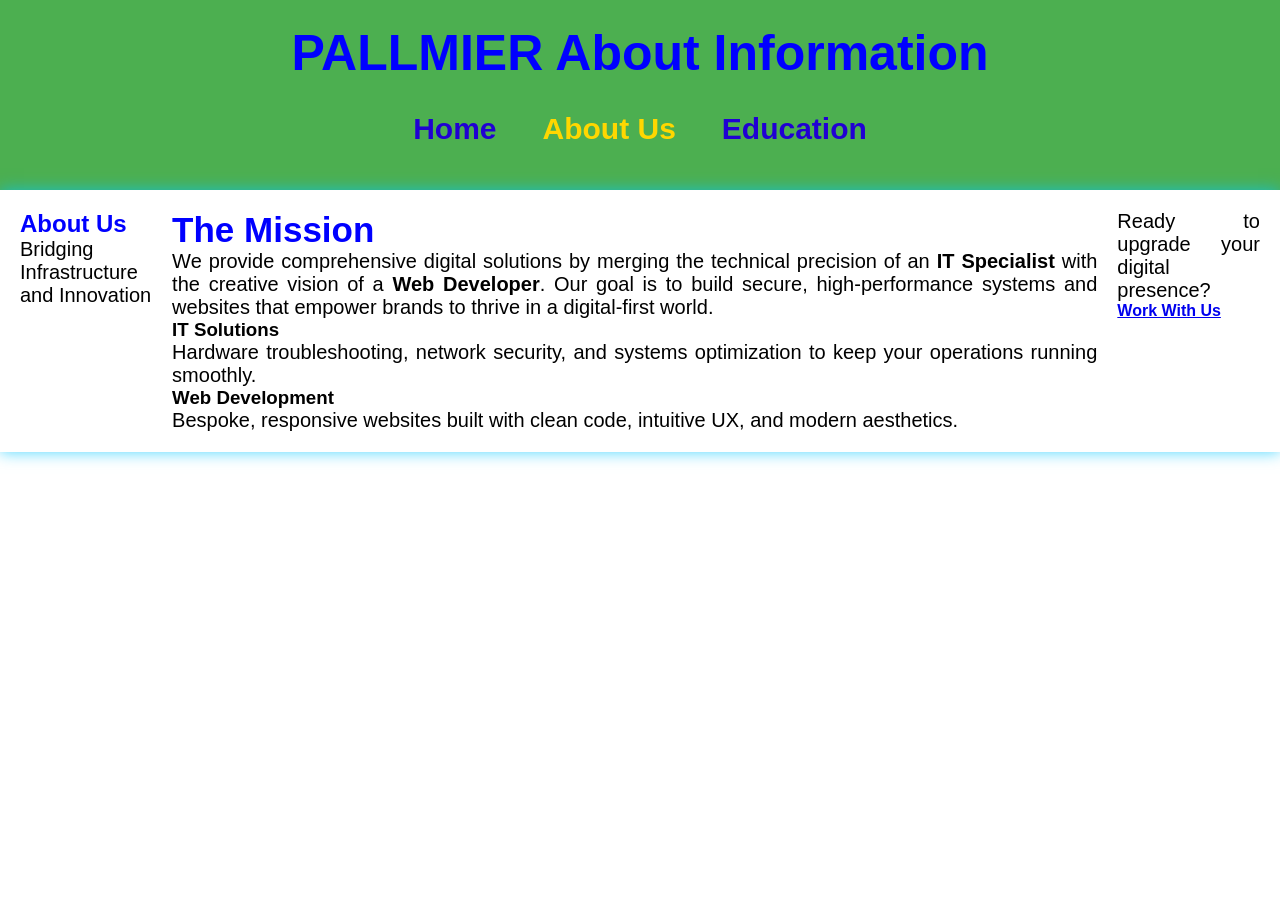
==== about.HTML @ 3b6dd208 "Update about.HTML" ====
<!DOCTYPE html>
<html lang="en">
<head>
    <meta charset="UTF-8">
    <meta name="viewport" content="width=device-width, initial-scale=1.0">
    <title>About-Info</title>
    <link rel="stylesheet" href="styles.css">

</head>
<body>
    <header>
        <h1>PALLMIER About Information</h1>
        <home class="home">
            <div class="home-content">
        <nav>
            <ul>
                <li><a href="home.html">Home</a></li>
				<li><p class="#">About Us</p></li>
                <li><a href="Education.html">Education</a></li>
                
            </div>
            </ul>
        </nav>
    </div>
    </header>
    <body>

    <section class="about-section">
        <div class="container">
            <div class="about-header">
                <h1>About Us</h1>
                <p class="subtitle">Bridging Infrastructure and Innovation</p>
            </div>

            <div class="about-content">
                <div class="about-text">
                    <h2>The Mission</h2>
                    <p>We provide comprehensive digital solutions by merging the technical precision of an <strong>IT Specialist</strong> with the creative vision of a <strong>Web Developer</strong>. Our goal is to build secure, high-performance systems and websites that empower brands to thrive in a digital-first world.</p>
                    
                    <div class="services-grid">
                        <div class="service-card">
                            <h3>IT Solutions</h3>
                            <p>Hardware troubleshooting, network security, and systems optimization to keep your operations running smoothly.</p>
                        </div>
                        <div class="service-card">
                            <h3>Web Development</h3>
                            <p>Bespoke, responsive websites built with clean code, intuitive UX, and modern aesthetics.</p>
                        </div>
                    </div>
                </div>
            </div>

            <div class="cta-box">
                <p>Ready to upgrade your digital presence?</p>
                <a href="#contact" class="btn">Work With Us</a>
            </div>
        </div>
    </section>

</body>
</html>
---- styles.css ----
body {
    .navbar {
        display: flex;
        justify-content: space-between;
        align-items: center;
        background: #333;
        color: white;
        padding: 15px;
    }

    .nav-links {
        display: flex;
        gap: 15px;
    }

    .nav-links a {
        color: white;
        text-decoration: none;
    }

    /* MAIN CONTENT */
    .container {
        display: flex;
        padding: 20px;
        gap: 20px;
        transition: 0.3s;
       box-shadow: 0 0 15px rgba(0, 198, 255, 0.7);
    }

    .sidebar {
        flex: 1;
        background: #ddd;
        padding: 20px;
    }

    .content {
        flex: 3;
        background: white;
        padding: 20px;
    }

    /* FOOTER */
    .footer {
        text-align: center;
        background: #333;
        color: white;
        padding: 10px;
    }

    /* RESPONSIVE DESIGN */
    @media (max-width: 768px) {
        .container {
            flex-direction: column;
        }

        .nav-links {
            flex-direction: column;
            align-items: center;
        }
    }
    font-family: Arial, Helvetica, sans-serif;
    margin: 0;
    padding: 0;
}

.icon {
    font-size: 100px; /* Size of the icon */
    color: #ffffff; /* Color of the icon */
    margin-bottom: 20px; /* Space below the icon */
}

header {
    background-image: url('image/J4o.gif'); /* Replace with your image path */
    background-size: cover; /* Cover the entire header */
    background-position: center; /* Center the image */
    height: 190px; /* Set a height for the header */
    color: white; /* Text color */
    display: flex; /* Use flexbox for alignment */
    flex-direction: column; /* Stack items vertically */
    justify-content: center; /* Center items vertically */
    align-items: center; /* Center items horizontally */
    text-align: center; /* Center text */

    background-color: #4CAF50;;
    color: white;
    padding: 10px 0;
    text-align: center;
}
header h1 {
    font-size: 50px;

}
    
p {
    text-align: justify;
    font-size: 20px;
}

h1 {
    color: blue;
}

h2 {
    color: blue;
    font-size: 35px;
}

a {
    font-weight: 700;
}

.active {
    /*background-color: gold !important;*/
    padding: 15px 0;
    
}
nav ul li {
    display: inline;
    margin: 0 20px;
    font-size: 25px;
}

main {
    padding: 20px;
    background-color: rgb(223, 223, 223);
}

.dropdown {
    position: relative;
    display: inline-block;
}

.dropbtn {
    background-color: none;
    color: blue;
    padding: 10px 16px;
    font-size: 16px;
    border: none;
    cursor: pointer;
}

.dropdown-content {
    display: none;
    position: absolute;
    background-color: #f9f9f9;
    font-weight: 600;
    min-width: 160px;
    z-index: 1;
}

.dropdown-content a {
    color: #0f0094;
    text-decoration: none;
    font-size: 25px;
    font-weight: bold;
    transition: color 0.3s;
    padding: 12px 16px;
    display: block;
    font-weight: 300;
}

.dropdown-content a:hover {
    color: #f1c40f;
    font-weight: 800;
}

.dropdown:hover .dropdown-content {
    display: block;
    background-color: transparent;
}

.hidden {
    display: none;
}

.short-text a {
    font-style:bold;
    font-size: 19px;
    font-weight: 700;
    position: relative;
}

.short-text a p {
    font-style:bold;
    font-size: 19px;
    font-weight: 700;
    position: relative;
}
.short-text {
    margin: 0;
}


button {

    width: 6%;
    margin-top: 10px;
    padding: 10px 15px;
    cursor: pointer;
    font-size: 9px;
    font-weight: 530;
    color: #f9f9f9;
    background-color: #525252;
    border-radius: 10px;
    background-image: url(image/J4o.gif);
}
.button :hover{
    background-color: transparent;
}

.home {
    color: #fff;
    padding: 20px 0;
    text-align: center;
    position: relative;
    bottom: 0;
    width: 100%;
}

.home-content {
    max-width: 1200px;
    margin: 0 auto;
    padding: 0 20px;
}

/* Footer Navigation */
.home nav ul {
    list-style-type: none;
    display: flex;
    justify-content: center;
    margin-top: 10px;
}

.home nav ul li {
    margin: 0 15px;
}

.home nav ul li a {
    color: #2000d3;
    text-decoration: none;
    font-size: 30px;
    transition: color 0.3s;
    font-weight: bold;
}

.home nav ul li a:hover {
    color: #f1c40f;
}

/* Footer Paragraph */
.home p {
    color: gold;
    text-decoration: none;
    font-size: 30px;
    font-weight: bold;
    transition: color 0.3s;
    padding: 0px 16px;
    display: block;

}

/* Responsive Footer */
@media (max-width: 768px) {
    .home nav ul {
        flex-direction: column;
        align-items: center;
    }

    .home nav ul li {
        margin-bottom: 10px;
    }
}

* {
    margin: 0;
    padding: 0;
    box-sizing: border-box;
}

/* Footer Styling */
.footer {
    background-color: #000000;
    color: #fff;
    padding: 20px 0;
    text-align: center;
    position: relative;
    bottom: 10px;
    width: 100%;
    height: auto;
}

.footer-content {
    max-width: 1200px;
    margin: 0 auto;
    padding: 0 20px;
}


/* Footer Navigation */
.footer nav ul {
    list-style-type: none;
    display: flex;
    justify-content: center;
    margin-top: 10px;
}

.footer nav ul li {
    margin: 0 15px;
}

.footer nav ul li a {
    color: #fff;
    text-decoration: none;
    font-size: 16px;
    transition: color 0.3s;
}

.footer nav ul li a:hover {
    color: #f1c40f;
}

/* Footer Paragraph */
.footer p {
    font-size: 14px;
    margin-bottom: 10px;
    cursor: pointer;
    position: center;
}
.footer a {
    font-size: 14px;
    margin-bottom: 10px;
    cursor: pointer;
}

/* Responsive Footer */
@media (max-width: 768px) {
    .footer nav ul {
        flex-direction: column;
        align-items: center;
    }

    .footer nav ul li {
        margin-bottom: 10px;
    }
}
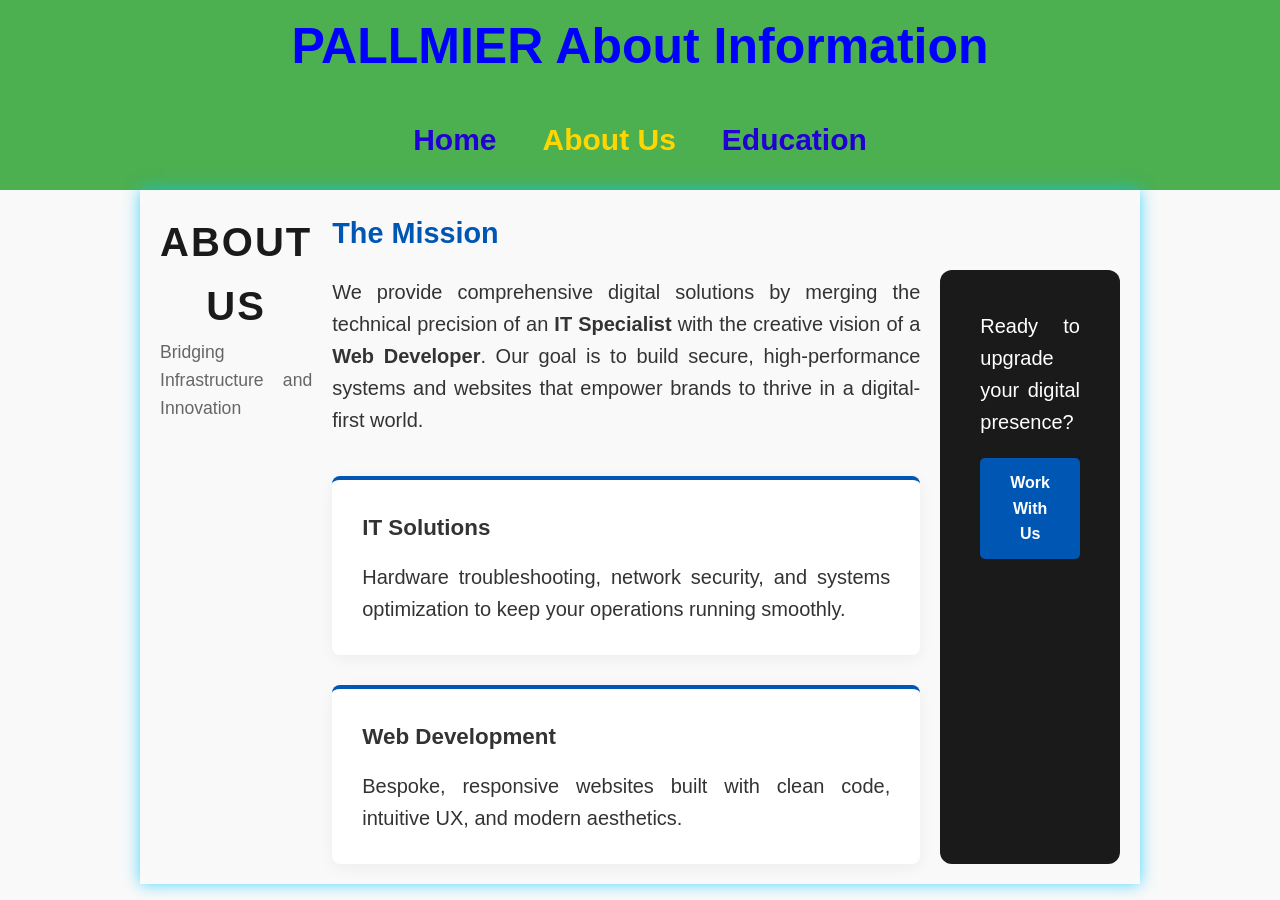
==== commit 28ba7264: "Update about.HTML" ====
--- a/about.HTML
+++ b/about.HTML
@@ -5,6 +5,7 @@
     <meta name="viewport" content="width=device-width, initial-scale=1.0">
     <title>About-Info</title>
     <link rel="stylesheet" href="styles.css">
+	<link rel="stylesheet" href="style.css">
 
 </head>
 <body>
--- a/style.css
+++ b/style.css
@@ -0,0 +1,92 @@
+* {
+    margin: 0;
+    padding: 0;
+    box-sizing: border-box;
+}
+
+body {
+    font-family: 'Inter', sans-serif;
+    line-height: 1.6;
+    color: #333;
+    background-color: #f9f9f9;
+}
+
+.container {
+    max-width: 1000px;
+    margin: 0 auto;
+    padding: 80px 20px;
+}
+
+.about-header {
+    text-align: center;
+    margin-bottom: 60px;
+}
+
+.about-header h1 {
+    font-size: 2.5rem;
+    color: #1a1a1a;
+    text-transform: uppercase;
+    letter-spacing: 2px;
+}
+
+.subtitle {
+    color: #666;
+    font-size: 1.1rem;
+}
+
+.about-text h2 {
+    font-size: 1.8rem;
+    margin-bottom: 20px;
+    color: #0056b3; /* Professional blue accent */
+}
+
+.services-grid {
+    display: grid;
+    grid-template-columns: repeat(auto-fit, minmax(300px, 1fr));
+    gap: 30px;
+    margin-top: 40px;
+}
+
+.service-card {
+    background: #fff;
+    padding: 30px;
+    border-radius: 8px;
+    box-shadow: 0 4px 15px rgba(0,0,0,0.05);
+    border-top: 4px solid #0056b3;
+}
+
+.service-card h3 {
+    margin-bottom: 15px;
+    font-size: 1.4rem;
+}
+
+.cta-box {
+    margin-top: 60px;
+    text-align: center;
+    background: #1a1a1a;
+    color: #fff;
+    padding: 40px;
+    border-radius: 12px;
+}
+
+.btn {
+    display: inline-block;
+    margin-top: 20px;
+    padding: 12px 30px;
+    background-color: #0056b3;
+    color: #fff;
+    text-decoration: none;
+    border-radius: 5px;
+    font-weight: 600;
+    transition: background 0.3s ease;
+}
+
+.btn:hover {
+    background-color: #004494;
+}
+
+/* Mobile adjustments */
+@media (max-width: 768px) {
+    .container { padding: 40px 20px; }
+    .about-header h1 { font-size: 2rem; }
+}
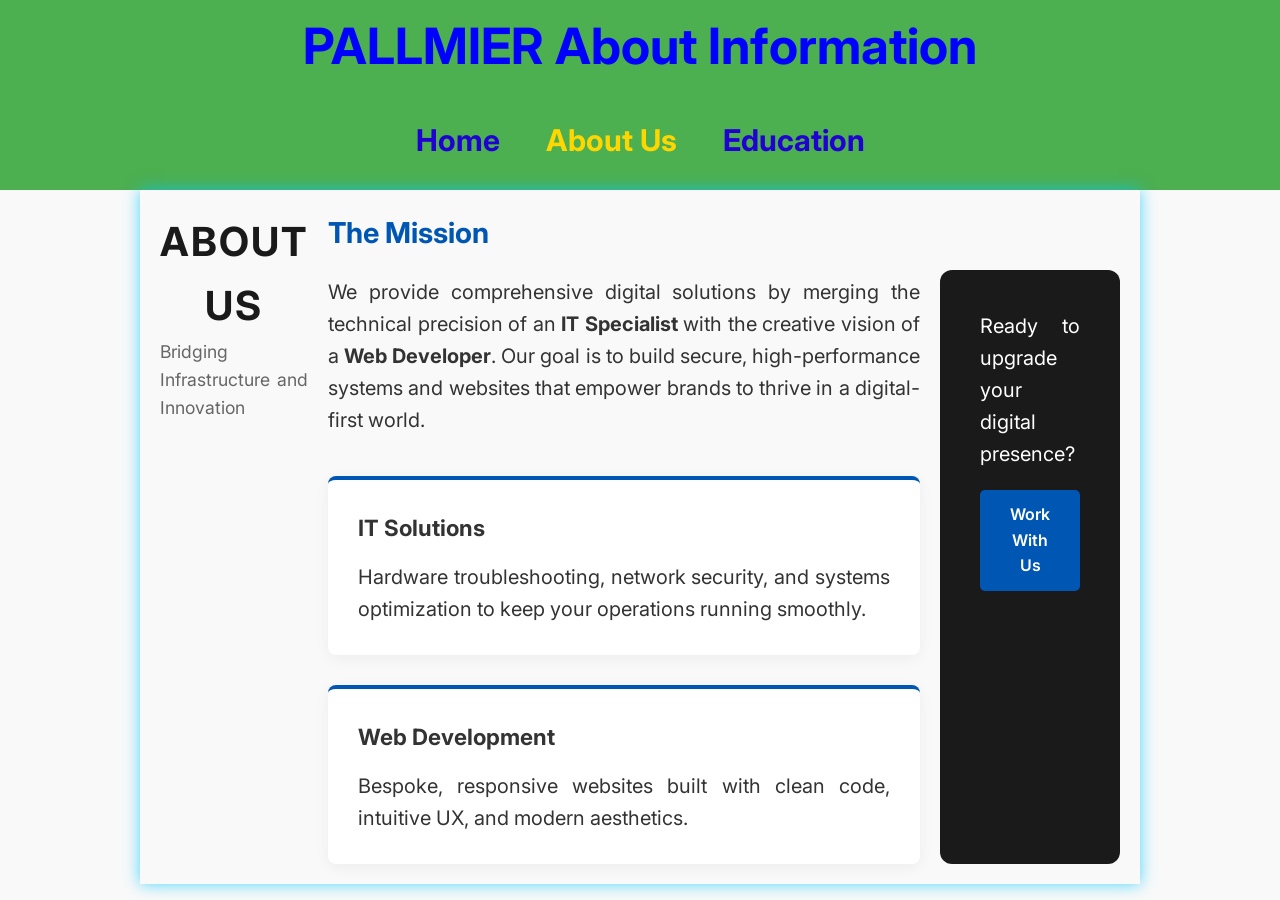
==== commit da4eaa2a: "Update about.HTML" ====
--- a/about.HTML
+++ b/about.HTML
@@ -6,6 +6,7 @@
     <title>About-Info</title>
     <link rel="stylesheet" href="styles.css">
 	<link rel="stylesheet" href="style.css">
+	<link href="https://fonts.googleapis.com/css2?family=Inter:wght@300;400;600&display=swap" rel="stylesheet">
 
 </head>
 <body>
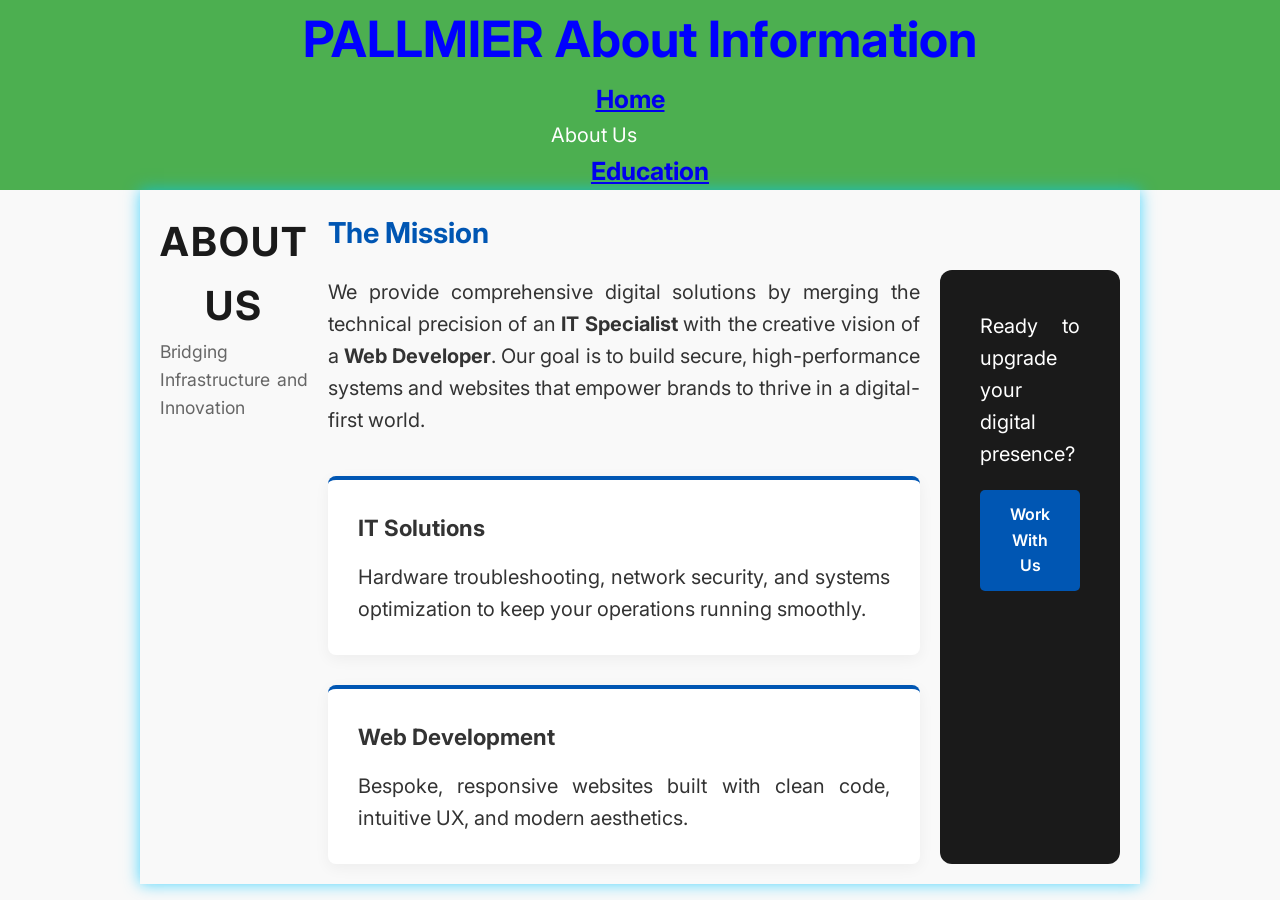
==== commit 8621a931: "Update about.HTML" ====
--- a/about.HTML
+++ b/about.HTML
@@ -12,7 +12,6 @@
 <body>
     <header>
         <h1>PALLMIER About Information</h1>
-        <home class="home">
             <div class="home-content">
         <nav>
             <ul>
--- a/styles.css
+++ b/styles.css
@@ -1,23 +1,5 @@
 body {
-    .navbar {
-        display: flex;
-        justify-content: space-between;
-        align-items: center;
-        background: #333;
-        color: white;
-        padding: 15px;
-    }
-
-    .nav-links {
-        display: flex;
-        gap: 15px;
-    }
-
-    .nav-links a {
-        color: white;
-        text-decoration: none;
-    }
-
+    
     /* MAIN CONTENT */
     .container {
         display: flex;
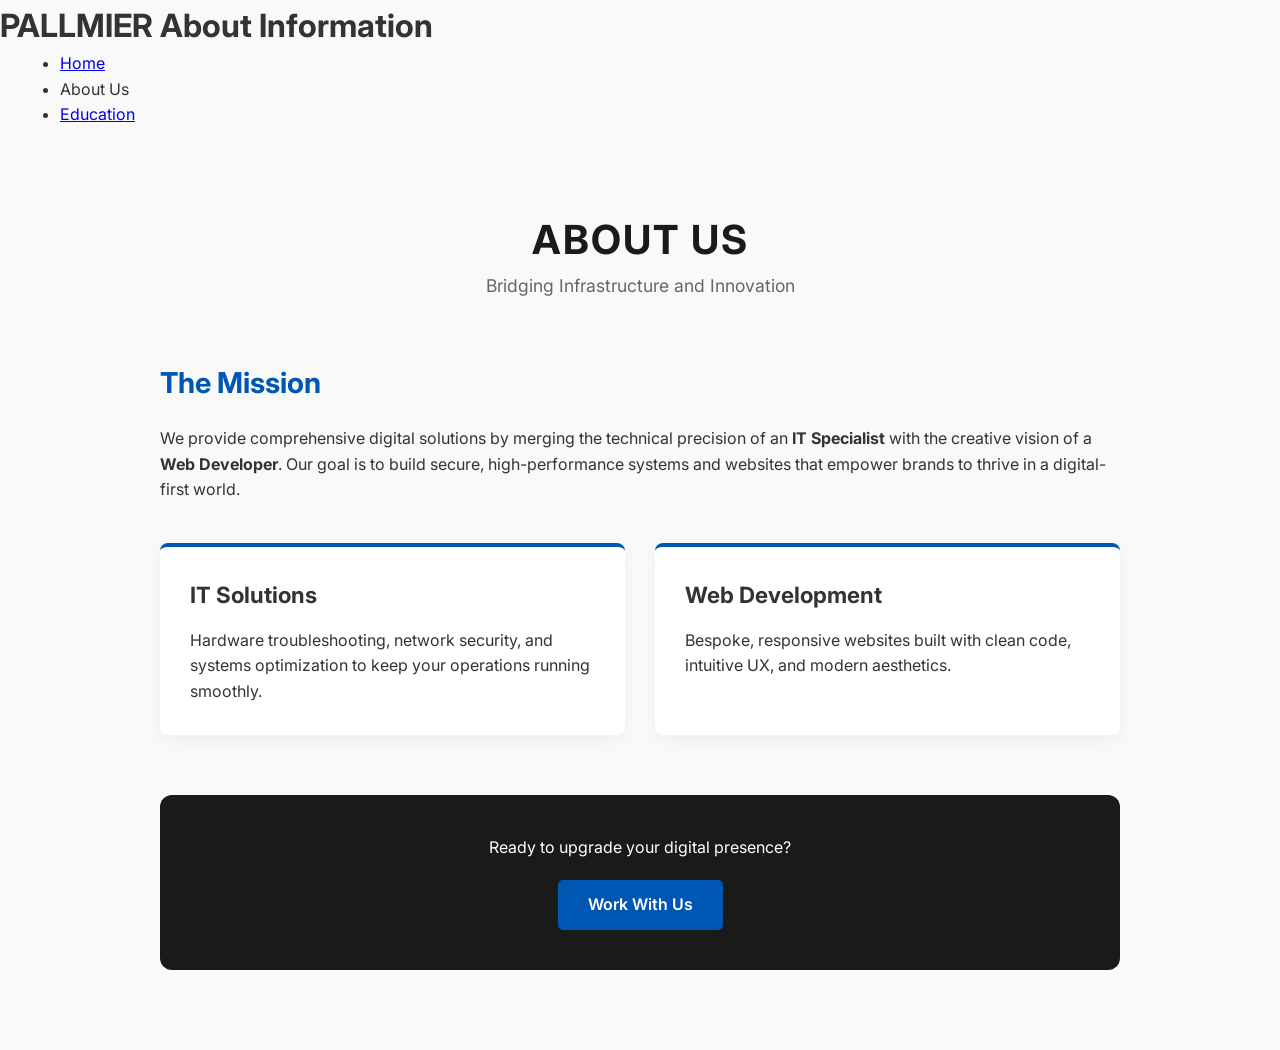
==== commit f9bece6e: "Update about.HTML" ====
--- a/about.HTML
+++ b/about.HTML
@@ -4,7 +4,6 @@
     <meta charset="UTF-8">
     <meta name="viewport" content="width=device-width, initial-scale=1.0">
     <title>About-Info</title>
-    <link rel="stylesheet" href="styles.css">
 	<link rel="stylesheet" href="style.css">
 	<link href="https://fonts.googleapis.com/css2?family=Inter:wght@300;400;600&display=swap" rel="stylesheet">
 
--- a/style.css
+++ b/style.css
@@ -89,4 +89,54 @@
 @media (max-width: 768px) {
     .container { padding: 40px 20px; }
     .about-header h1 { font-size: 2rem; }
-}+}
+.home {
+    color: #fff;
+    padding: 20px 0;
+    text-align: center;
+    position: relative;
+    bottom: 0;
+    width: 100%;
+}
+
+.home-content {
+    max-width: 1200px;
+    margin: 0 auto;
+    padding: 0 20px;
+}
+
+/* Footer Navigation */
+.home nav ul {
+    list-style-type: none;
+    display: flex;
+    justify-content: center;
+    margin-top: 10px;
+}
+
+.home nav ul li {
+    margin: 0 15px;
+}
+
+.home nav ul li a {
+    color: #2000d3;
+    text-decoration: none;
+    font-size: 30px;
+    transition: color 0.3s;
+    font-weight: bold;
+}
+
+.home nav ul li a:hover {
+    color: #f1c40f;
+}
+
+/* Footer Paragraph */
+.home p {
+    color: gold;
+    text-decoration: none;
+    font-size: 30px;
+    font-weight: bold;
+    transition: color 0.3s;
+    padding: 0px 16px;
+    display: block;
+
+}
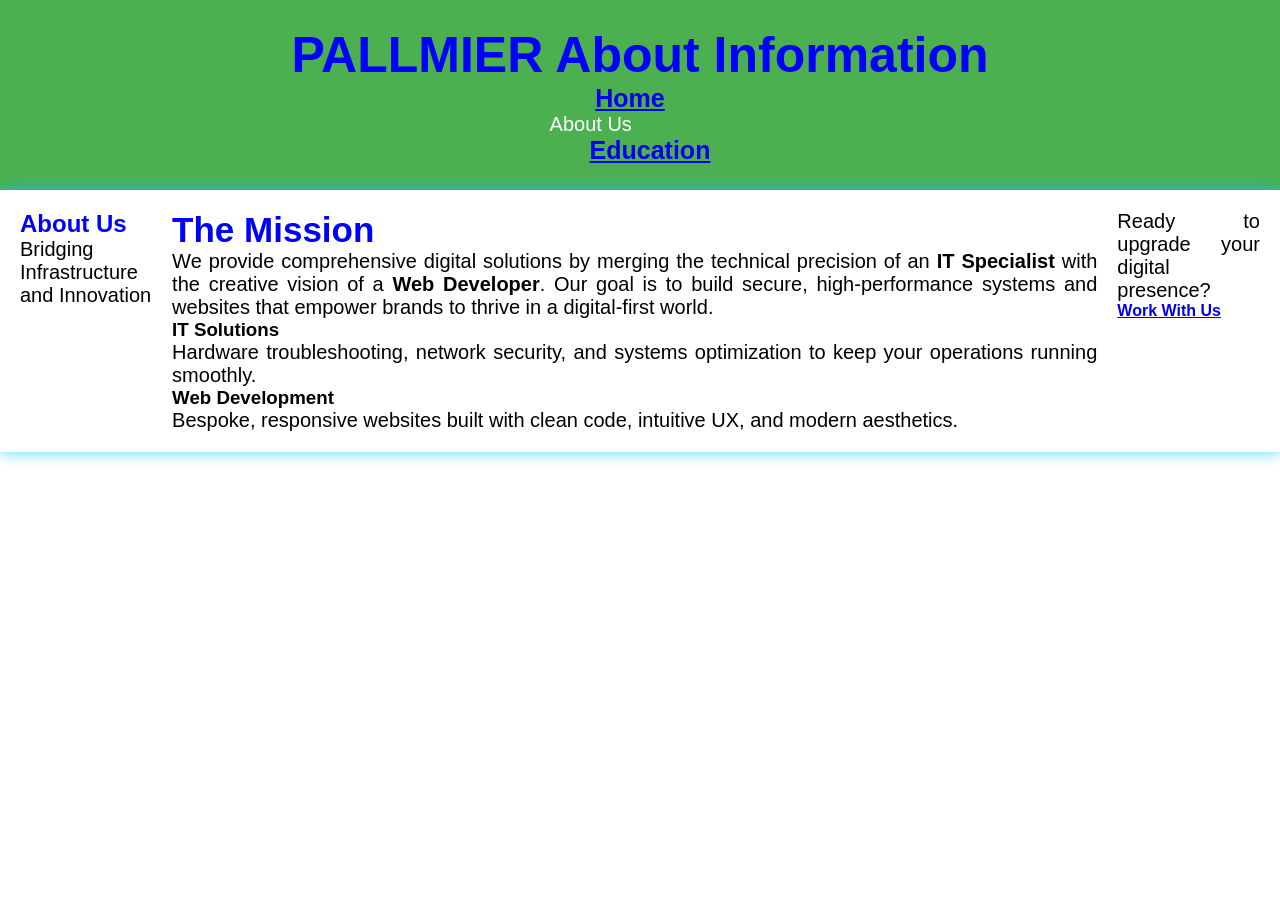
==== commit d0cc59b7: "Update about.HTML" ====
--- a/about.HTML
+++ b/about.HTML
@@ -4,7 +4,8 @@
     <meta charset="UTF-8">
     <meta name="viewport" content="width=device-width, initial-scale=1.0">
     <title>About-Info</title>
-	<link rel="stylesheet" href="style.css">
+	<link rel="stylesheet" href="style4.css">
+	<link rel="stylesheet" href="styles.css">
 	<link href="https://fonts.googleapis.com/css2?family=Inter:wght@300;400;600&display=swap" rel="stylesheet">
 
 </head>
--- a/styles.css
+++ b/styles.css
@@ -0,0 +1,327 @@
+body {
+    
+    /* MAIN CONTENT */
+    .container {
+        display: flex;
+        padding: 20px;
+        gap: 20px;
+        transition: 0.3s;
+       box-shadow: 0 0 15px rgba(0, 198, 255, 0.7);
+    }
+
+    .sidebar {
+        flex: 1;
+        background: #ddd;
+        padding: 20px;
+    }
+
+    .content {
+        flex: 3;
+        background: white;
+        padding: 20px;
+    }
+
+    /* FOOTER */
+    .footer {
+        text-align: center;
+        background: #333;
+        color: white;
+        padding: 10px;
+    }
+
+    /* RESPONSIVE DESIGN */
+    @media (max-width: 768px) {
+        .container {
+            flex-direction: column;
+        }
+
+        .nav-links {
+            flex-direction: column;
+            align-items: center;
+        }
+    }
+    font-family: Arial, Helvetica, sans-serif;
+    margin: 0;
+    padding: 0;
+}
+
+.icon {
+    font-size: 100px; /* Size of the icon */
+    color: #ffffff; /* Color of the icon */
+    margin-bottom: 20px; /* Space below the icon */
+}
+
+header {
+    background-image: url('image/J4o.gif'); /* Replace with your image path */
+    background-size: cover; /* Cover the entire header */
+    background-position: center; /* Center the image */
+    height: 190px; /* Set a height for the header */
+    color: white; /* Text color */
+    display: flex; /* Use flexbox for alignment */
+    flex-direction: column; /* Stack items vertically */
+    justify-content: center; /* Center items vertically */
+    align-items: center; /* Center items horizontally */
+    text-align: center; /* Center text */
+
+    background-color: #4CAF50;;
+    color: white;
+    padding: 10px 0;
+    text-align: center;
+}
+header h1 {
+    font-size: 50px;
+
+}
+    
+p {
+    text-align: justify;
+    font-size: 20px;
+}
+
+h1 {
+    color: blue;
+}
+
+h2 {
+    color: blue;
+    font-size: 35px;
+}
+
+a {
+    font-weight: 700;
+}
+
+.active {
+    /*background-color: gold !important;*/
+    padding: 15px 0;
+    
+}
+nav ul li {
+    display: inline;
+    margin: 0 20px;
+    font-size: 25px;
+}
+
+main {
+    padding: 20px;
+    background-color: rgb(223, 223, 223);
+}
+
+.dropdown {
+    position: relative;
+    display: inline-block;
+}
+
+.dropbtn {
+    background-color: none;
+    color: blue;
+    padding: 10px 16px;
+    font-size: 16px;
+    border: none;
+    cursor: pointer;
+}
+
+.dropdown-content {
+    display: none;
+    position: absolute;
+    background-color: #f9f9f9;
+    font-weight: 600;
+    min-width: 160px;
+    z-index: 1;
+}
+
+.dropdown-content a {
+    color: #0f0094;
+    text-decoration: none;
+    font-size: 25px;
+    font-weight: bold;
+    transition: color 0.3s;
+    padding: 12px 16px;
+    display: block;
+    font-weight: 300;
+}
+
+.dropdown-content a:hover {
+    color: #f1c40f;
+    font-weight: 800;
+}
+
+.dropdown:hover .dropdown-content {
+    display: block;
+    background-color: transparent;
+}
+
+.hidden {
+    display: none;
+}
+
+.short-text a {
+    font-style:bold;
+    font-size: 19px;
+    font-weight: 700;
+    position: relative;
+}
+
+.short-text a p {
+    font-style:bold;
+    font-size: 19px;
+    font-weight: 700;
+    position: relative;
+}
+.short-text {
+    margin: 0;
+}
+
+
+button {
+
+    width: 6%;
+    margin-top: 10px;
+    padding: 10px 15px;
+    cursor: pointer;
+    font-size: 9px;
+    font-weight: 530;
+    color: #f9f9f9;
+    background-color: #525252;
+    border-radius: 10px;
+    background-image: url(image/J4o.gif);
+}
+.button :hover{
+    background-color: transparent;
+}
+
+.home {
+    color: #fff;
+    padding: 20px 0;
+    text-align: center;
+    position: relative;
+    bottom: 0;
+    width: 100%;
+}
+
+.home-content {
+    max-width: 1200px;
+    margin: 0 auto;
+    padding: 0 20px;
+}
+
+/* Footer Navigation */
+.home nav ul {
+    list-style-type: none;
+    display: flex;
+    justify-content: center;
+    margin-top: 10px;
+}
+
+.home nav ul li {
+    margin: 0 15px;
+}
+
+.home nav ul li a {
+    color: #2000d3;
+    text-decoration: none;
+    font-size: 30px;
+    transition: color 0.3s;
+    font-weight: bold;
+}
+
+.home nav ul li a:hover {
+    color: #f1c40f;
+}
+
+/* Footer Paragraph */
+.home p {
+    color: gold;
+    text-decoration: none;
+    font-size: 30px;
+    font-weight: bold;
+    transition: color 0.3s;
+    padding: 0px 16px;
+    display: block;
+
+}
+
+/* Responsive Footer */
+@media (max-width: 768px) {
+    .home nav ul {
+        flex-direction: column;
+        align-items: center;
+    }
+
+    .home nav ul li {
+        margin-bottom: 10px;
+    }
+}
+
+* {
+    margin: 0;
+    padding: 0;
+    box-sizing: border-box;
+}
+
+/* Footer Styling */
+.footer {
+    background-color: #000000;
+    color: #fff;
+    padding: 20px 0;
+    text-align: center;
+    position: relative;
+    bottom: 10px;
+    width: 100%;
+    height: auto;
+}
+
+.footer-content {
+    max-width: 1200px;
+    margin: 0 auto;
+    padding: 0 20px;
+}
+
+
+/* Footer Navigation */
+.footer nav ul {
+    list-style-type: none;
+    display: flex;
+    justify-content: center;
+    margin-top: 10px;
+}
+
+.footer nav ul li {
+    margin: 0 15px;
+}
+
+.footer nav ul li a {
+    color: #fff;
+    text-decoration: none;
+    font-size: 16px;
+    transition: color 0.3s;
+}
+
+.footer nav ul li a:hover {
+    color: #f1c40f;
+}
+
+/* Footer Paragraph */
+.footer p {
+    font-size: 14px;
+    margin-bottom: 10px;
+    cursor: pointer;
+    position: center;
+}
+.footer a {
+    font-size: 14px;
+    margin-bottom: 10px;
+    cursor: pointer;
+}
+
+/* Responsive Footer */
+@media (max-width: 768px) {
+    .footer nav ul {
+        flex-direction: column;
+        align-items: center;
+    }
+
+    .footer nav ul li {
+        margin-bottom: 10px;
+    }
+}
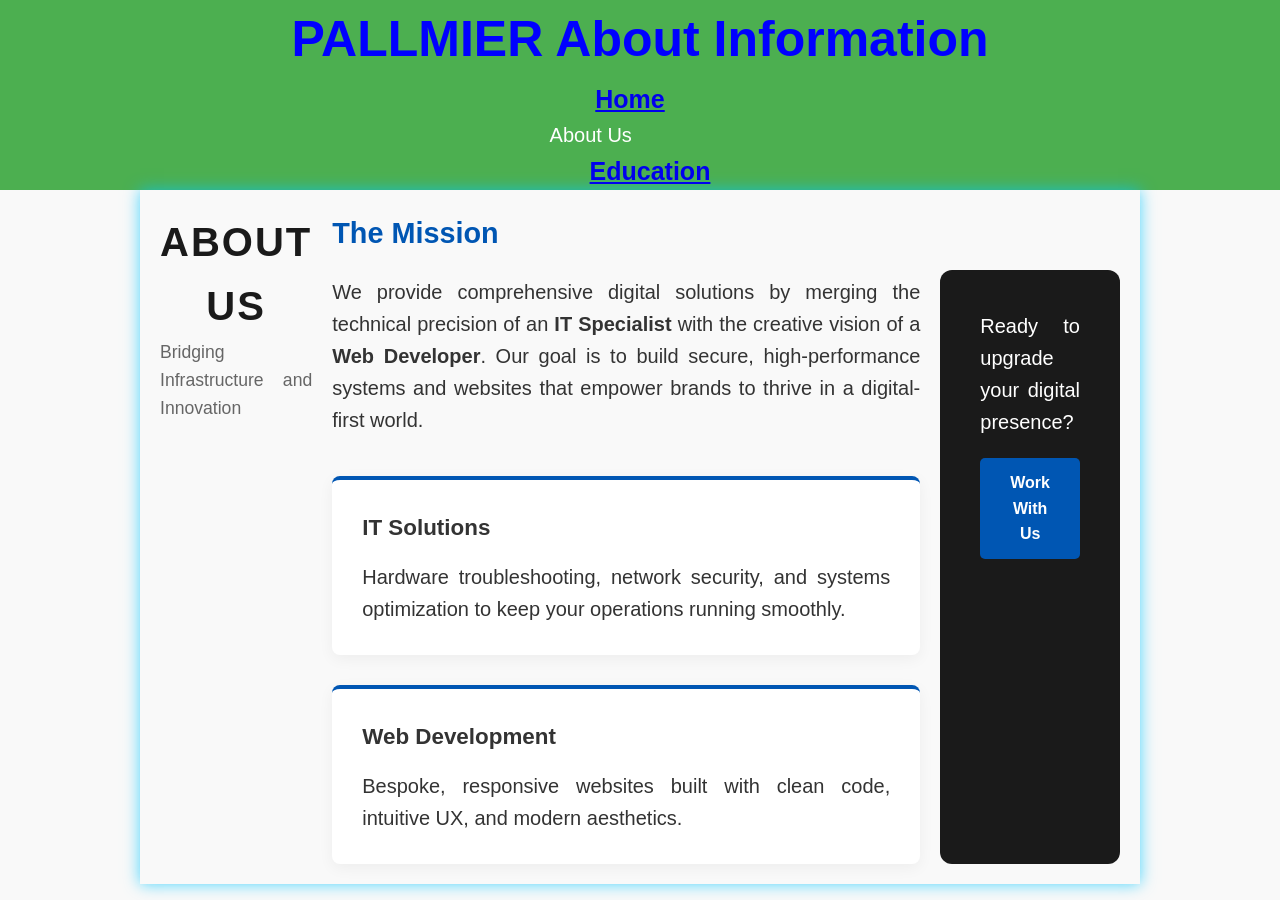
==== commit e27465c6: "Update about.HTML" ====
--- a/about.HTML
+++ b/about.HTML
@@ -4,7 +4,7 @@
     <meta charset="UTF-8">
     <meta name="viewport" content="width=device-width, initial-scale=1.0">
     <title>About-Info</title>
-	<link rel="stylesheet" href="style4.css">
+	<link rel="stylesheet" href="style.css">
 	<link rel="stylesheet" href="styles.css">
 	<link href="https://fonts.googleapis.com/css2?family=Inter:wght@300;400;600&display=swap" rel="stylesheet">
 
--- a/style.css
+++ b/style.css
@@ -0,0 +1,92 @@
+* {
+    margin: 0;
+    padding: 0;
+    box-sizing: border-box;
+}
+
+body {
+    font-family: 'Inter', sans-serif;
+    line-height: 1.6;
+    color: #333;
+    background-color: #f9f9f9;
+}
+
+.container {
+    max-width: 1000px;
+    margin: 0 auto;
+    padding: 80px 20px;
+}
+
+.about-header {
+    text-align: center;
+    margin-bottom: 60px;
+}
+
+.about-header h1 {
+    font-size: 2.5rem;
+    color: #1a1a1a;
+    text-transform: uppercase;
+    letter-spacing: 2px;
+}
+
+.subtitle {
+    color: #666;
+    font-size: 1.1rem;
+}
+
+.about-text h2 {
+    font-size: 1.8rem;
+    margin-bottom: 20px;
+    color: #0056b3; /* Professional blue accent */
+}
+
+.services-grid {
+    display: grid;
+    grid-template-columns: repeat(auto-fit, minmax(300px, 1fr));
+    gap: 30px;
+    margin-top: 40px;
+}
+
+.service-card {
+    background: #fff;
+    padding: 30px;
+    border-radius: 8px;
+    box-shadow: 0 4px 15px rgba(0,0,0,0.05);
+    border-top: 4px solid #0056b3;
+}
+
+.service-card h3 {
+    margin-bottom: 15px;
+    font-size: 1.4rem;
+}
+
+.cta-box {
+    margin-top: 60px;
+    text-align: center;
+    background: #1a1a1a;
+    color: #fff;
+    padding: 40px;
+    border-radius: 12px;
+}
+
+.btn {
+    display: inline-block;
+    margin-top: 20px;
+    padding: 12px 30px;
+    background-color: #0056b3;
+    color: #fff;
+    text-decoration: none;
+    border-radius: 5px;
+    font-weight: 600;
+    transition: background 0.3s ease;
+}
+
+.btn:hover {
+    background-color: #004494;
+}
+
+/* Mobile adjustments */
+@media (max-width: 768px) {
+    .container { padding: 40px 20px; }
+    .about-header h1 { font-size: 2rem; }
+}
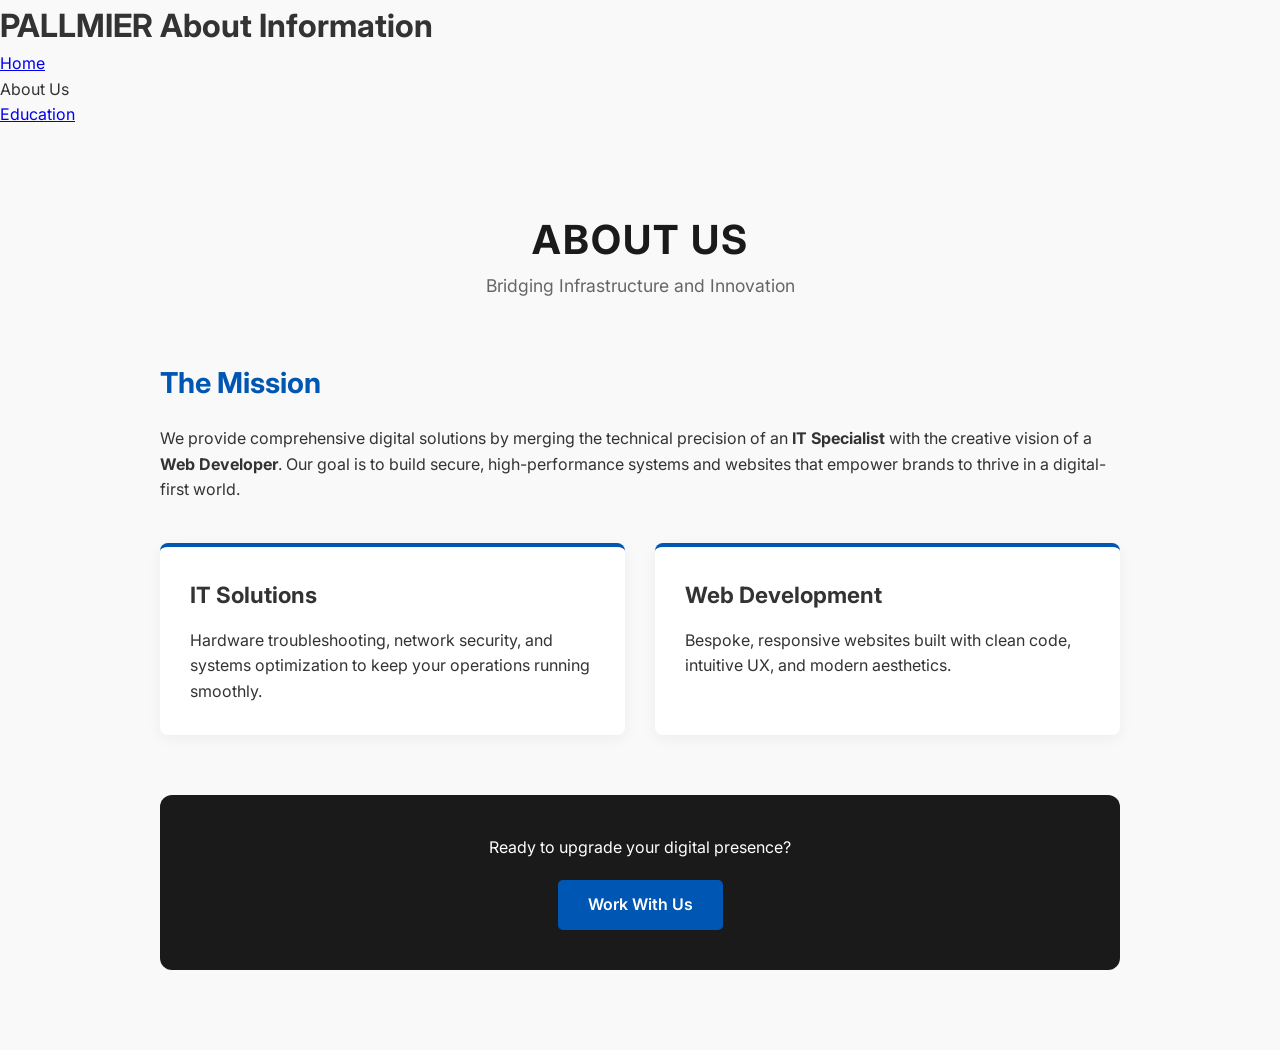
==== commit b214b96c: "Update about.HTML" ====
--- a/about.HTML
+++ b/about.HTML
@@ -5,7 +5,7 @@
     <meta name="viewport" content="width=device-width, initial-scale=1.0">
     <title>About-Info</title>
 	<link rel="stylesheet" href="style.css">
-	<link rel="stylesheet" href="styles.css">
+	<link rel="stylesheet" href="3styles.css">
 	<link href="https://fonts.googleapis.com/css2?family=Inter:wght@300;400;600&display=swap" rel="stylesheet">
 
 </head>
